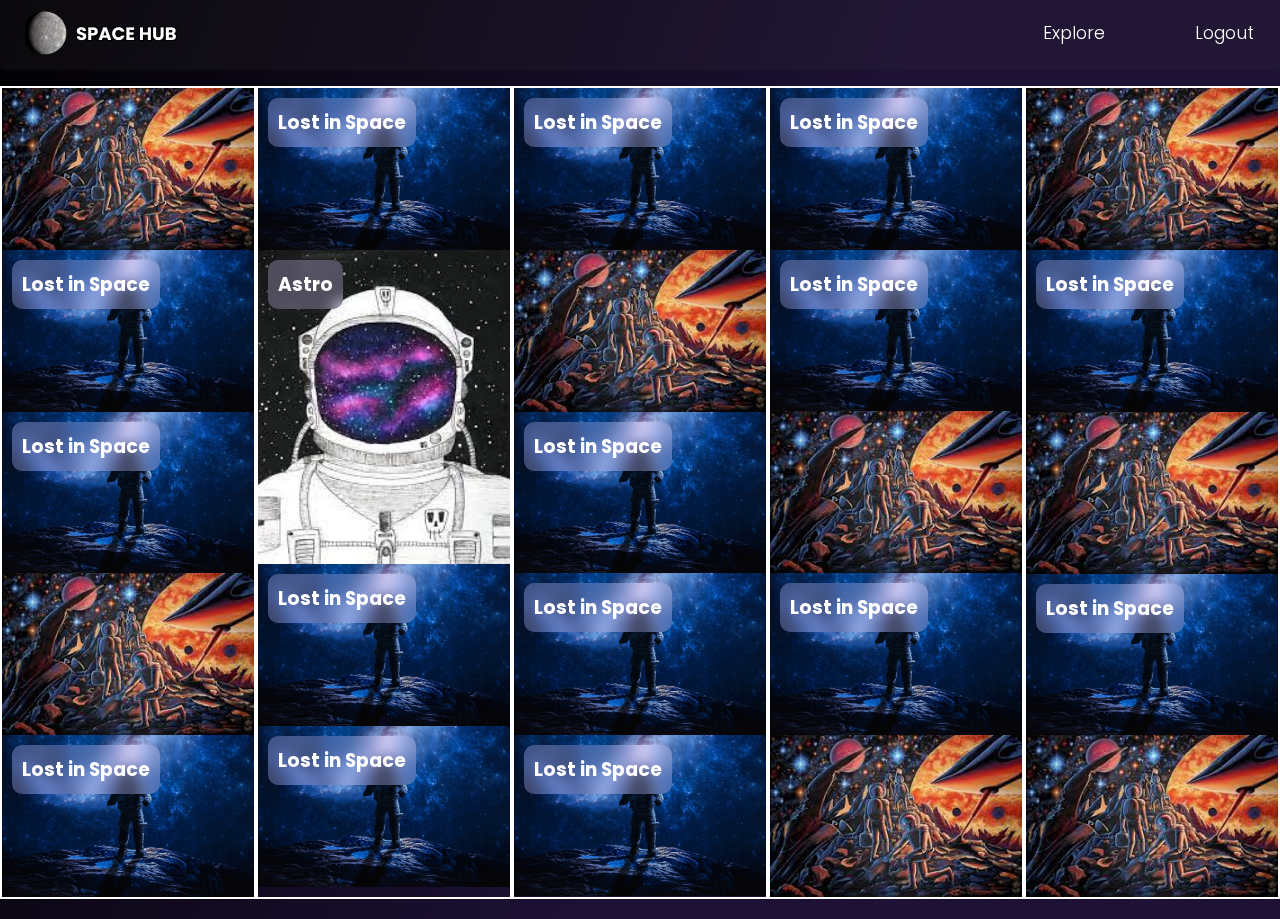
==== templates/explore.html @ 118d3863 "new" ====
<!DOCTYPE html>
<html lang="en">
  <head>
    <meta charset="UTF-8" />
    <meta http-equiv="X-UA-Compatible" content="IE=edge" />
    <meta name="viewport" content="width=device-width, initial-scale=1.0" />
    <title>Document</title>
    <link rel="stylesheet" href="../css/style.css" />
    <link rel="stylesheet" href="../css/explore.css" />
  </head>
  <body>
    <header>
      <div class="container navbar">
        <img src="../assets/SH_logo.png" alt="logo" />
        <div class="navbar__navigations">
          <a href="./explore.html">Explore</a>
          <a href="./explore.html"></a>
          <a href="./explore.html">Logout</a>
        </div>
      </div>
    </header>

    <main class="container">
      <div class="column">
        <img src="../assets/spaceart.jpeg" />
        <div class="post">
          <div class="post-title">
            <h3>Lost in Space</h3>
          </div>
          <a href="https://www.google.com">
            <img src="../assets/astronaut.png" />
          </a>
        </div>
        <div class="post">
          <div class="post-title">
            <h3>Lost in Space</h3>
          </div>
          <a href="./view.html">
            <img src="../assets/astronaut.png" />
          </a>
        </div>
        <img src="../assets/spaceart.jpeg" />
        <div class="post">
          <div class="post-title">
            <h3>Lost in Space</h3>
          </div>
          <a href="https://www.google.com">
            <img src="../assets/astronaut.png" />
          </a>
        </div>
      </div>
      <div class="column">
        <div class="post">
          <div class="post-title">
            <h3>Lost in Space</h3>
          </div>
          <a href="https://www.google.com">
            <img src="../assets/astronaut.png" />
          </a>
        </div>
        <div class="post">
          <div class="post-title">
            <h3>Astro</h3>
          </div>
          <a href="https://www.google.com" target="__blank">
            <img src="../assets/astro.jpeg" />
          </a>
        </div>
        <div class="post">
          <div class="post-title">
            <h3>Lost in Space</h3>
          </div>
          <a href="https://www.google.com">
            <img src="../assets/astronaut.png" />
          </a>
        </div>
        <div class="post">
          <div class="post-title">
            <h3>Lost in Space</h3>
          </div>
          <a href="https://www.google.com">
            <img src="../assets/astronaut.png" />
          </a>
        </div>
      </div>
      <div class="column">
        <div class="post">
          <div class="post-title">
            <h3>Lost in Space</h3>
          </div>
          <a href="https://www.google.com">
            <img src="../assets/astronaut.png" />
          </a>
        </div>
        <img src="../assets/spaceart.jpeg" />
        <div class="post">
          <div class="post-title">
            <h3>Lost in Space</h3>
          </div>
          <a href="https://www.google.com">
            <img src="../assets/astronaut.png" />
          </a>
        </div>
        <div class="post">
          <div class="post-title">
            <h3>Lost in Space</h3>
          </div>
          <a href="https://www.google.com">
            <img src="../assets/astronaut.png" />
          </a>
        </div>
        <div class="post">
          <div class="post-title">
            <h3>Lost in Space</h3>
          </div>
          <a href="https://www.google.com">
            <img src="../assets/astronaut.png" />
          </a>
        </div>
      </div>
      <div class="column">
        <div class="post">
          <div class="post-title">
            <h3>Lost in Space</h3>
          </div>
          <a href="https://www.google.com">
            <img src="../assets/astronaut.png" />
          </a>
        </div>
        <div class="post">
          <div class="post-title">
            <h3>Lost in Space</h3>
          </div>
          <a href="https://www.google.com">
            <img src="../assets/astronaut.png" />
          </a>
        </div>
        <img src="../assets/spaceart.jpeg" />
        <div class="post">
          <div class="post-title">
            <h3>Lost in Space</h3>
          </div>
          <a href="https://www.google.com">
            <img src="../assets/astronaut.png" />
          </a>
        </div>
        <img src="../assets/spaceart.jpeg" />
      </div>
      <div class="column">
        <img src="../assets/spaceart.jpeg" />
        <div class="post">
          <div class="post-title">
            <h3>Lost in Space</h3>
          </div>
          <a href="https://www.google.com">
            <img src="../assets/astronaut.png" />
          </a>
        </div>
        <img src="../assets/spaceart.jpeg" />
        <div class="post">
          <div class="post-title">
            <h3>Lost in Space</h3>
          </div>
          <a href="https://www.google.com">
            <img src="../assets/astronaut.png" />
          </a>
        </div>
        <img src="../assets/spaceart.jpeg" />
      </div>
    </main>
  </body>
</html>
---- css/style.css ----
@import url('https://fonts.googleapis.com/css2?family=Poppins&display=swap');

* {
  margin: 0;
  padding: 0;
  box-sizing: border-box;
}

html {
  font-family: 'Poppins', sans-serif;
}

body {
  background: linear-gradient(110.27deg, #020103 0%, #1d1135 57.52%);
  min-height: 100vh;
}

.container {
  max-width: 1800px;
  margin: 0 auto;
}

header {
  padding: 10px;
  background: rgba(51, 51, 51, 0.17);
  box-shadow: 0px 4px 4px rgba(57, 57, 57, 0.21);
  backdrop-filter: blur(4px);
  position: sticky;
  top: 0px;
  z-index: 100;
}
.navbar {
  display: flex;
  justify-content: space-between;
  align-items: center;
  margin: 0 auto;
  padding: 0 15px;
}

.navbar__navigations {
  display: grid;
  grid-template-columns: 1fr 1fr 1fr;
  grid-gap: 13px;
  justify-content: center;
  align-items: center;
  text-align: center;
}

.navbar__navigations a {
  color: #ffffff;
  font-weight: 300;
  font-size: 1.1rem;
  cursor: pointer;
  transition: 500ms;
  text-decoration: none;
}

.navbar__navigations a:hover {
  color: #bbbbbb;
}
---- css/explore.css ----
main {
  display: flex;
  padding: 20px 0px;
}

main img {
  cursor: pointer;
  vertical-align: middle;
  width: 100%;
}

.post {
  transition: transform 0.2s;
}

.post:hover {
  transform: scale(1.2);
}

.column {
  flex: 25%;
  max-width: 25%;
  border: 2px solid white;
}

.post h3 {
  margin: 10px;
  color: #ffffff;
}

.post-title {
  position: absolute;
  height: fit-content;
  background-color: red;
  margin: 10px;
  width: auto;
  background: rgba(214, 200, 255, 0.29);
  backdrop-filter: blur(7px);
  border-radius: 10px;
}
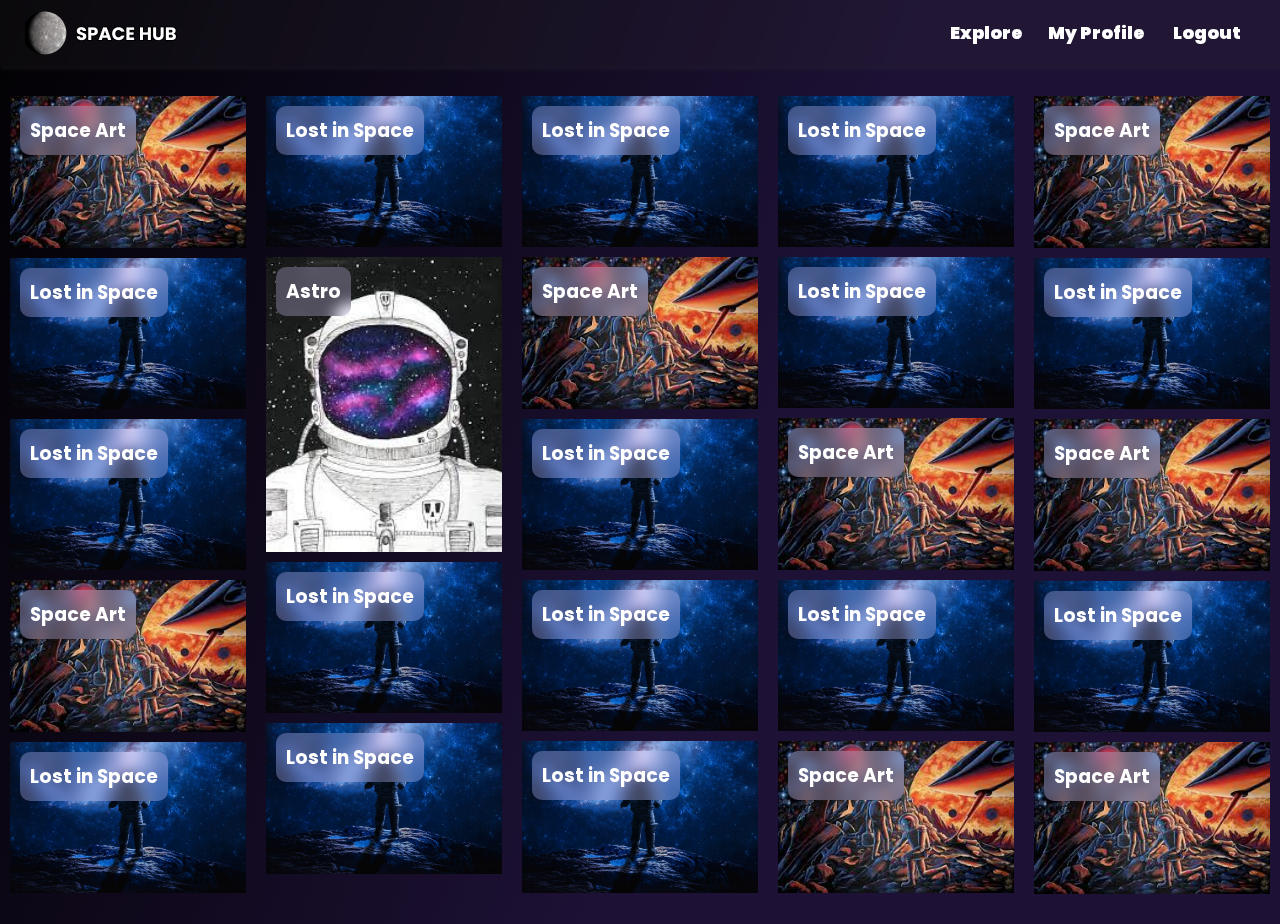
==== commit 6b7a9f0b: "changes" ====
--- a/templates/explore.html
+++ b/templates/explore.html
@@ -1,172 +1,231 @@
 <!DOCTYPE html>
 <html lang="en">
-  <head>
-    <meta charset="UTF-8" />
-    <meta http-equiv="X-UA-Compatible" content="IE=edge" />
-    <meta name="viewport" content="width=device-width, initial-scale=1.0" />
-    <title>Document</title>
-    <link rel="stylesheet" href="../css/style.css" />
-    <link rel="stylesheet" href="../css/explore.css" />
-  </head>
-  <body>
-    <header>
-      <div class="container navbar">
-        <img src="../assets/SH_logo.png" alt="logo" />
-        <div class="navbar__navigations">
-          <a href="./explore.html">Explore</a>
-          <a href="./explore.html"></a>
-          <a href="./explore.html">Logout</a>
-        </div>
-      </div>
-    </header>
-
-    <main class="container">
-      <div class="column">
-        <img src="../assets/spaceart.jpeg" />
-        <div class="post">
-          <div class="post-title">
-            <h3>Lost in Space</h3>
-          </div>
-          <a href="https://www.google.com">
-            <img src="../assets/astronaut.png" />
-          </a>
-        </div>
-        <div class="post">
-          <div class="post-title">
-            <h3>Lost in Space</h3>
-          </div>
-          <a href="./view.html">
-            <img src="../assets/astronaut.png" />
-          </a>
-        </div>
-        <img src="../assets/spaceart.jpeg" />
-        <div class="post">
-          <div class="post-title">
-            <h3>Lost in Space</h3>
-          </div>
-          <a href="https://www.google.com">
-            <img src="../assets/astronaut.png" />
-          </a>
-        </div>
-      </div>
-      <div class="column">
-        <div class="post">
-          <div class="post-title">
-            <h3>Lost in Space</h3>
-          </div>
-          <a href="https://www.google.com">
-            <img src="../assets/astronaut.png" />
-          </a>
-        </div>
-        <div class="post">
-          <div class="post-title">
-            <h3>Astro</h3>
-          </div>
-          <a href="https://www.google.com" target="__blank">
-            <img src="../assets/astro.jpeg" />
-          </a>
-        </div>
-        <div class="post">
-          <div class="post-title">
-            <h3>Lost in Space</h3>
-          </div>
-          <a href="https://www.google.com">
-            <img src="../assets/astronaut.png" />
-          </a>
-        </div>
-        <div class="post">
-          <div class="post-title">
-            <h3>Lost in Space</h3>
-          </div>
-          <a href="https://www.google.com">
-            <img src="../assets/astronaut.png" />
-          </a>
-        </div>
-      </div>
-      <div class="column">
-        <div class="post">
-          <div class="post-title">
-            <h3>Lost in Space</h3>
-          </div>
-          <a href="https://www.google.com">
-            <img src="../assets/astronaut.png" />
-          </a>
-        </div>
-        <img src="../assets/spaceart.jpeg" />
-        <div class="post">
-          <div class="post-title">
-            <h3>Lost in Space</h3>
-          </div>
-          <a href="https://www.google.com">
-            <img src="../assets/astronaut.png" />
-          </a>
-        </div>
-        <div class="post">
-          <div class="post-title">
-            <h3>Lost in Space</h3>
-          </div>
-          <a href="https://www.google.com">
-            <img src="../assets/astronaut.png" />
-          </a>
-        </div>
-        <div class="post">
-          <div class="post-title">
-            <h3>Lost in Space</h3>
-          </div>
-          <a href="https://www.google.com">
-            <img src="../assets/astronaut.png" />
-          </a>
-        </div>
-      </div>
-      <div class="column">
-        <div class="post">
-          <div class="post-title">
-            <h3>Lost in Space</h3>
-          </div>
-          <a href="https://www.google.com">
-            <img src="../assets/astronaut.png" />
-          </a>
-        </div>
-        <div class="post">
-          <div class="post-title">
-            <h3>Lost in Space</h3>
-          </div>
-          <a href="https://www.google.com">
-            <img src="../assets/astronaut.png" />
-          </a>
-        </div>
-        <img src="../assets/spaceart.jpeg" />
-        <div class="post">
-          <div class="post-title">
-            <h3>Lost in Space</h3>
-          </div>
-          <a href="https://www.google.com">
-            <img src="../assets/astronaut.png" />
-          </a>
-        </div>
-        <img src="../assets/spaceart.jpeg" />
-      </div>
-      <div class="column">
-        <img src="../assets/spaceart.jpeg" />
-        <div class="post">
-          <div class="post-title">
-            <h3>Lost in Space</h3>
-          </div>
-          <a href="https://www.google.com">
-            <img src="../assets/astronaut.png" />
-          </a>
-        </div>
-        <img src="../assets/spaceart.jpeg" />
-        <div class="post">
-          <div class="post-title">
-            <h3>Lost in Space</h3>
-          </div>
-          <a href="https://www.google.com">
-            <img src="../assets/astronaut.png" />
-          </a>
-        </div>
-        <img src="../assets/spaceart.jpeg" />
-      </div>
-    </main>
-  </body>
-</html>
+
+<head>
+  <meta charset="UTF-8" />
+  <meta http-equiv="X-UA-Compatible" content="IE=edge" />
+  <meta name="viewport" content="width=device-width, initial-scale=1.0" />
+  <title>Document</title>
+  <link rel="stylesheet" href="../css/style.css" />
+  <link rel="stylesheet" href="../css/explore.css" />
+</head>
+
+<body>
+  <header>
+    <div class="container navbar">
+      <img src="../assets/SH_logo.png" alt="logo" />
+      <div class="navbar__navigations">
+        <a href="./explore.html">Explore</a>
+        <a href="./profile.html">My Profile</a>
+        <a href="./explore.html">Logout</a>
+      </div>
+    </div>
+  </header>
+
+  <main class="container">
+    <div class="column">
+      <div class="post">
+        <div class="post-title">
+          <h3>Space Art</h3>
+        </div>
+        <a href="./view.html">
+          <img src="../assets/spaceart.jpeg" />
+        </a>
+      </div>
+      <div class="post">
+        <div class="post-title">
+          <h3>Lost in Space</h3>
+        </div>
+        <a href="./view.html">
+          <img src="../assets/astronaut.png" />
+        </a>
+      </div>
+      <div class="post">
+        <div class="post-title">
+          <h3>Lost in Space</h3>
+        </div>
+        <a href="./view.html">
+          <img src="../assets/astronaut.png" />
+        </a>
+      </div>
+      <div class="post">
+        <div class="post-title">
+          <h3>Space Art</h3>
+        </div>
+        <a href="./view.html">
+          <img src="../assets/spaceart.jpeg" />
+        </a>
+      </div>
+      <div class="post">
+        <div class="post-title">
+          <h3>Lost in Space</h3>
+        </div>
+        <a href="./view.html">
+          <img src="../assets/astronaut.png" />
+        </a>
+      </div>
+    </div>
+    <div class="column">
+      <div class="post">
+        <div class="post-title">
+          <h3>Lost in Space</h3>
+        </div>
+        <a href="./view.html">
+          <img src="../assets/astronaut.png" />
+        </a>
+      </div>
+      <div class="post">
+        <div class="post-title">
+          <h3>Astro</h3>
+        </div>
+        <a href="./view.html">
+          <img src="../assets/astro.jpeg" />
+        </a>
+      </div>
+      <div class="post">
+        <div class="post-title">
+          <h3>Lost in Space</h3>
+        </div>
+        <a href="./view.html">
+          <img src="../assets/astronaut.png" />
+        </a>
+      </div>
+      <div class="post">
+        <div class="post-title">
+          <h3>Lost in Space</h3>
+        </div>
+        <a href="./view.html">
+          <img src="../assets/astronaut.png" />
+        </a>
+      </div>
+    </div>
+    <div class="column">
+      <div class="post">
+        <div class="post-title">
+          <h3>Lost in Space</h3>
+        </div>
+        <a href="./view.html">
+          <img src="../assets/astronaut.png" />
+        </a>
+      </div>
+      <div class="post">
+        <div class="post-title">
+          <h3>Space Art</h3>
+        </div>
+        <a href="./view.html">
+          <img src="../assets/spaceart.jpeg" />
+        </a>
+      </div>
+      <div class="post">
+        <div class="post-title">
+          <h3>Lost in Space</h3>
+        </div>
+        <a href="./view.html">
+          <img src="../assets/astronaut.png" />
+        </a>
+      </div>
+      <div class="post">
+        <div class="post-title">
+          <h3>Lost in Space</h3>
+        </div>
+        <a href="./view.html">
+          <img src="../assets/astronaut.png" />
+        </a>
+      </div>
+      <div class="post">
+        <div class="post-title">
+          <h3>Lost in Space</h3>
+        </div>
+        <a href="./view.html">
+          <img src="../assets/astronaut.png" />
+        </a>
+      </div>
+    </div>
+    <div class="column">
+      <div class="post">
+        <div class="post-title">
+          <h3>Lost in Space</h3>
+        </div>
+        <a href="./view.html">
+          <img src="../assets/astronaut.png" />
+        </a>
+      </div>
+      <div class="post">
+        <div class="post-title">
+          <h3>Lost in Space</h3>
+        </div>
+        <a href="./view.html">
+          <img src="../assets/astronaut.png" />
+        </a>
+      </div>
+      <div class="post">
+        <div class="post-title">
+          <h3>Space Art</h3>
+        </div>
+        <a href="./view.html">
+          <img src="../assets/spaceart.jpeg" />
+        </a>
+      </div>
+      <div class="post">
+        <div class="post-title">
+          <h3>Lost in Space</h3>
+        </div>
+        <a href="./view.html">
+          <img src="../assets/astronaut.png" />
+        </a>
+      </div>
+      <div class="post">
+        <div class="post-title">
+          <h3>Space Art</h3>
+        </div>
+        <a href="./view.html">
+          <img src="../assets/spaceart.jpeg" />
+        </a>
+      </div>
+    </div>
+    <div class="column">
+      <div class="post">
+        <div class="post-title">
+          <h3>Space Art</h3>
+        </div>
+        <a href="./view.html">
+          <img src="../assets/spaceart.jpeg" />
+        </a>
+      </div>
+      <div class="post">
+        <div class="post-title">
+          <h3>Lost in Space</h3>
+        </div>
+        <a href="./view.html">
+          <img src="../assets/astronaut.png" />
+        </a>
+      </div>
+      <div class="post">
+        <div class="post-title">
+          <h3>Space Art</h3>
+        </div>
+        <a href="./view.html">
+          <img src="../assets/spaceart.jpeg" />
+        </a>
+      </div>
+      <div class="post">
+        <div class="post-title">
+          <h3>Lost in Space</h3>
+        </div>
+        <a href="./view.html">
+          <img src="../assets/astronaut.png" />
+        </a>
+      </div>
+      <div class="post">
+        <div class="post-title">
+          <h3>Space Art</h3>
+        </div>
+        <a href="./view.html">
+          <img src="../assets/spaceart.jpeg" />
+        </a>
+      </div>
+    </div>
+  </main>
+</body>
+
+</html>--- a/css/style.css
+++ b/css/style.css
@@ -14,6 +14,21 @@
   background: linear-gradient(110.27deg, #020103 0%, #1d1135 57.52%);
   min-height: 100vh;
 }
+
+::-webkit-scrollbar {
+  width: 8px;
+  border-radius: 10px;
+}
+
+::-webkit-scrollbar-track{
+  background: rgba(118, 73, 254, 0.17);
+  border-radius: 10px;
+}
+::-webkit-scrollbar-thumb{
+  background: #d3cef2;
+  border-radius: 10px;
+}
+
 
 .container {
   max-width: 1800px;
@@ -53,6 +68,7 @@
   cursor: pointer;
   transition: 500ms;
   text-decoration: none;
+  font-weight: 900;
 }
 
 .navbar__navigations a:hover {
--- a/css/explore.css
+++ b/css/explore.css
@@ -11,16 +11,17 @@
 
 .post {
   transition: transform 0.2s;
+  margin: 10px;
 }
 
 .post:hover {
-  transform: scale(1.2);
+  transform: scale(1.05);
 }
 
 .column {
   flex: 25%;
   max-width: 25%;
-  border: 2px solid white;
+  /* border: 2px solid white; */
 }
 
 .post h3 {
